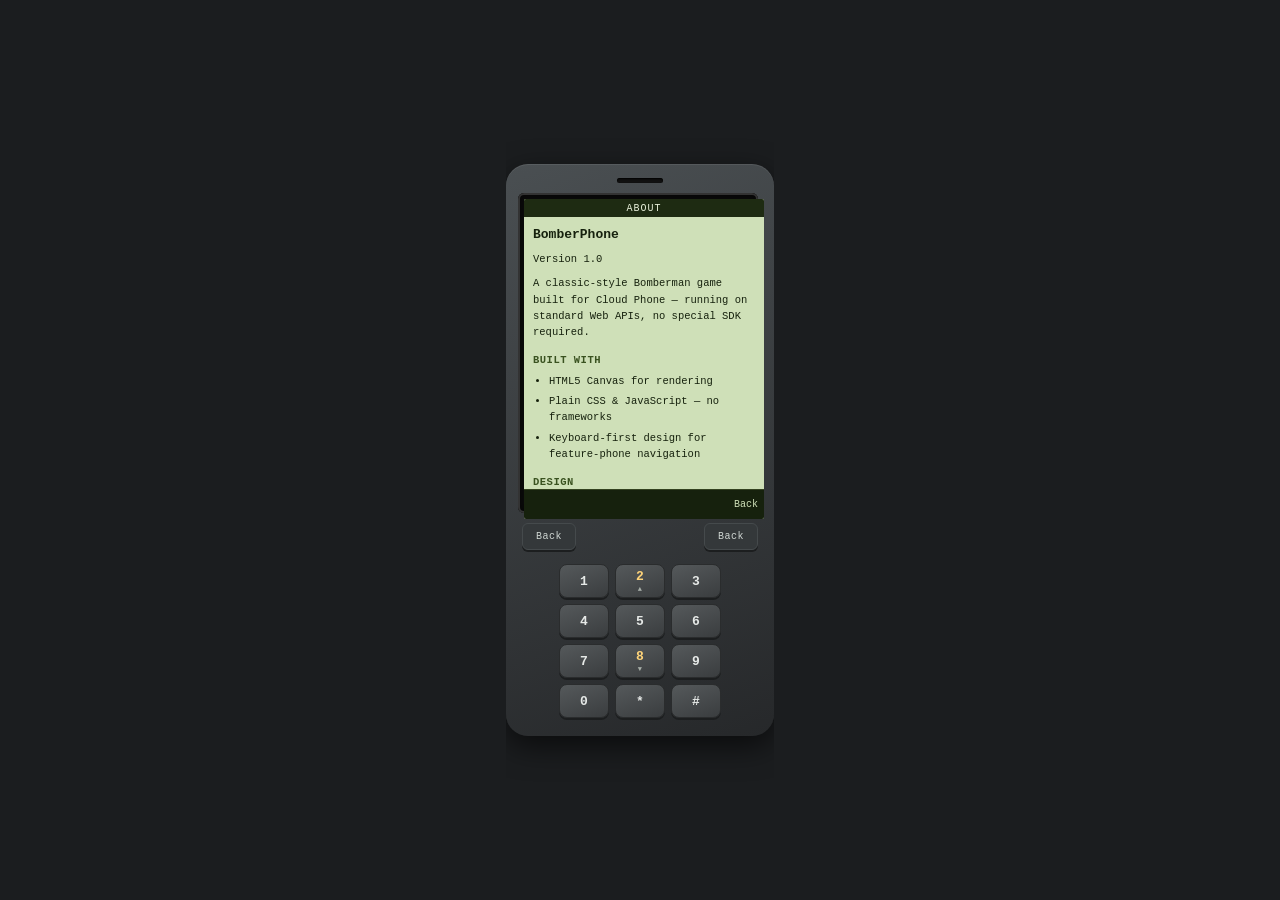
==== about.html @ 8c23ae84 "Add files via upload" ====
<!DOCTYPE html>
<html lang="en">
<head>
<meta charset="UTF-8">
<title>BomberPhone — About</title>
<link rel="stylesheet" href="style.css">
</head>
<body>
<div id="device">
  <div id="speaker"></div>
  <div id="screenWrap">
    <div class="phone-screen">
      <div class="status-bar">ABOUT</div>
      <div class="content" id="content">
        <h1>BomberPhone</h1>
        <p>Version 1.0</p>
        <p>A classic-style Bomberman game built for Cloud Phone — running on standard Web APIs, no special SDK required.</p>

        <h2>Built with</h2>
        <ul>
          <li>HTML5 Canvas for rendering</li>
          <li>Plain CSS &amp; JavaScript — no frameworks</li>
          <li>Keyboard-first design for feature-phone navigation</li>
        </ul>

        <h2>Design</h2>
        <p>Controls follow the T9 dpad convention (2/8/4/6 to move, 5 to fire, 0 to pause) with LSK/RSK softkey navigation, matching Cloud Phone's keyboard-driven UI.</p>

        <h2>Screen</h2>
        <p>Designed and tested for the smallest Cloud Phone resolution: 240×320.</p>

        <p class="foot">A Cloud Phone demo project</p>
      </div>
      <div class="softkey-bar">
        <span id="lskLabel"> </span>
        <span id="rskLabel">Back</span>
      </div>
    </div>
  </div>
  <div id="softkeys">
    <div class="sk" id="lskBtn">Back</div>
    <div class="sk" id="rskBtn">Back</div>
  </div>
  <div id="dpadArea">
    <div id="keypad">
      <div class="key" data-k="1">1</div>
      <div class="key hot" data-k="2">2<span class="sub">▲</span></div>
      <div class="key" data-k="3">3</div>
      <div class="key" data-k="4">4</div>
      <div class="key" data-k="5">5</div>
      <div class="key" data-k="6">6</div>
      <div class="key" data-k="7">7</div>
      <div class="key hot" data-k="8">8<span class="sub">▼</span></div>
      <div class="key" data-k="9">9</div>
      <div class="key" data-k="0">0</div>
      <div class="key" data-k="star">*</div>
      <div class="key" data-k="hash">#</div>
    </div>
  </div>
</div>
<script src="keypad.js"></script>
<script src="about.js"></script>
</body>
</html>
---- style.css ----
/* BomberPhone — shared Cloud Phone device chrome */
* { box-sizing: border-box; -webkit-tap-highlight-color: transparent; user-select: none; }
html, body {
  margin: 0; padding: 0; height: 100%;
  background: #1b1d1f;
  display: flex; align-items: center; justify-content: center;
  font-family: 'Courier New', monospace;
  touch-action: none;
  overflow: hidden;
}
#device {
  background: linear-gradient(160deg, #4a4f52, #26282a);
  border-radius: 22px;
  padding: 14px 12px 18px;
  box-shadow: 0 10px 30px rgba(0,0,0,.6), inset 0 1px 0 rgba(255,255,255,.08);
  width: 268px;
}
#speaker {
  width: 46px; height: 5px; border-radius: 3px; background: #111;
  margin: 0 auto 10px; box-shadow: inset 0 1px 2px #000;
}
#screenWrap {
  background: #0a0a0a;
  border-radius: 6px;
  padding: 6px;
  box-shadow: inset 0 0 0 2px #333, inset 0 0 8px rgba(0,0,0,.8);
  width: 240px;
  height: 320px;
}
canvas, .phone-screen {
  display: block;
  width: 240px; height: 320px;
  image-rendering: pixelated;
  background: #cfe0b8;
  border-radius: 2px;
}

/* HTML-based screen (used by help/about pages) */
.phone-screen {
  display: flex;
  flex-direction: column;
  background: #cfe0b8;
  color: #16210d;
  overflow: hidden;
}
.status-bar {
  height: 18px;
  background: #1e2b12;
  color: #e8f0da;
  font-size: 10px;
  display: flex;
  align-items: center;
  justify-content: center;
  letter-spacing: 1px;
  flex: 0 0 18px;
}
.content {
  flex: 1 1 auto;
  overflow-y: auto;
  padding: 8px 9px;
  font-size: 10.5px;
  line-height: 1.55;
}
.content h1 {
  font-size: 13px;
  margin: 0 0 6px;
  color: #16210d;
}
.content h2 {
  font-size: 10.5px;
  margin: 12px 0 4px;
  color: #3a5220;
  text-transform: uppercase;
  letter-spacing: .5px;
}
.content p { margin: 0 0 8px; }
.content ul { margin: 0 0 8px; padding-left: 16px; }
.content li { margin-bottom: 4px; }
.content .key-row {
  display: flex; justify-content: space-between;
  border-bottom: 1px dashed #9db07e;
  padding: 3px 0;
}
.content .key-row b { color: #3a5220; }
.content .foot {
  text-align: center;
  color: #5c6b4a;
  font-size: 9px;
  margin-top: 10px;
}

.softkey-bar {
  flex: 0 0 30px;
  background: #16210d;
  border-top: 1px solid #33421f;
  display: flex;
  align-items: center;
  justify-content: space-between;
  padding: 0 6px;
  font-size: 10px;
  color: #cfe0b8;
}

#softkeys {
  display: flex; justify-content: space-between;
  margin-top: 10px; padding: 0 4px;
}
.sk {
  background: #34383a; color: #cfd6d2; font-size: 10px; letter-spacing: .5px;
  padding: 7px 10px; border-radius: 6px; border: 1px solid #454a4c;
  cursor: pointer; min-width: 54px; text-align: center;
  box-shadow: 0 2px 0 #1c1e1f;
}
.sk:active { transform: translateY(1px); box-shadow: none; }

#dpadArea { display: flex; justify-content: center; margin-top: 14px; }
#keypad {
  display: grid;
  grid-template-columns: repeat(3, 50px);
  grid-template-rows: repeat(4, 34px);
  gap: 6px;
}
.key {
  background: linear-gradient(160deg, #55595b, #3a3d3f);
  border-radius: 8px;
  border: 1px solid #2a2c2d;
  color: #e6e9e7;
  display: flex; flex-direction: column; align-items: center; justify-content: center;
  font-size: 13px; font-weight: bold;
  cursor: pointer;
  box-shadow: 0 2px 0 #1c1e1f;
}
.key:active, .key.active { transform: translateY(1px); box-shadow: none; background: #6a6f71; }
.key .sub { font-size: 7px; font-weight: normal; color: #a8afa9; margin-top: 1px; letter-spacing: .5px; }
.key.hot { color: #ffd479; }
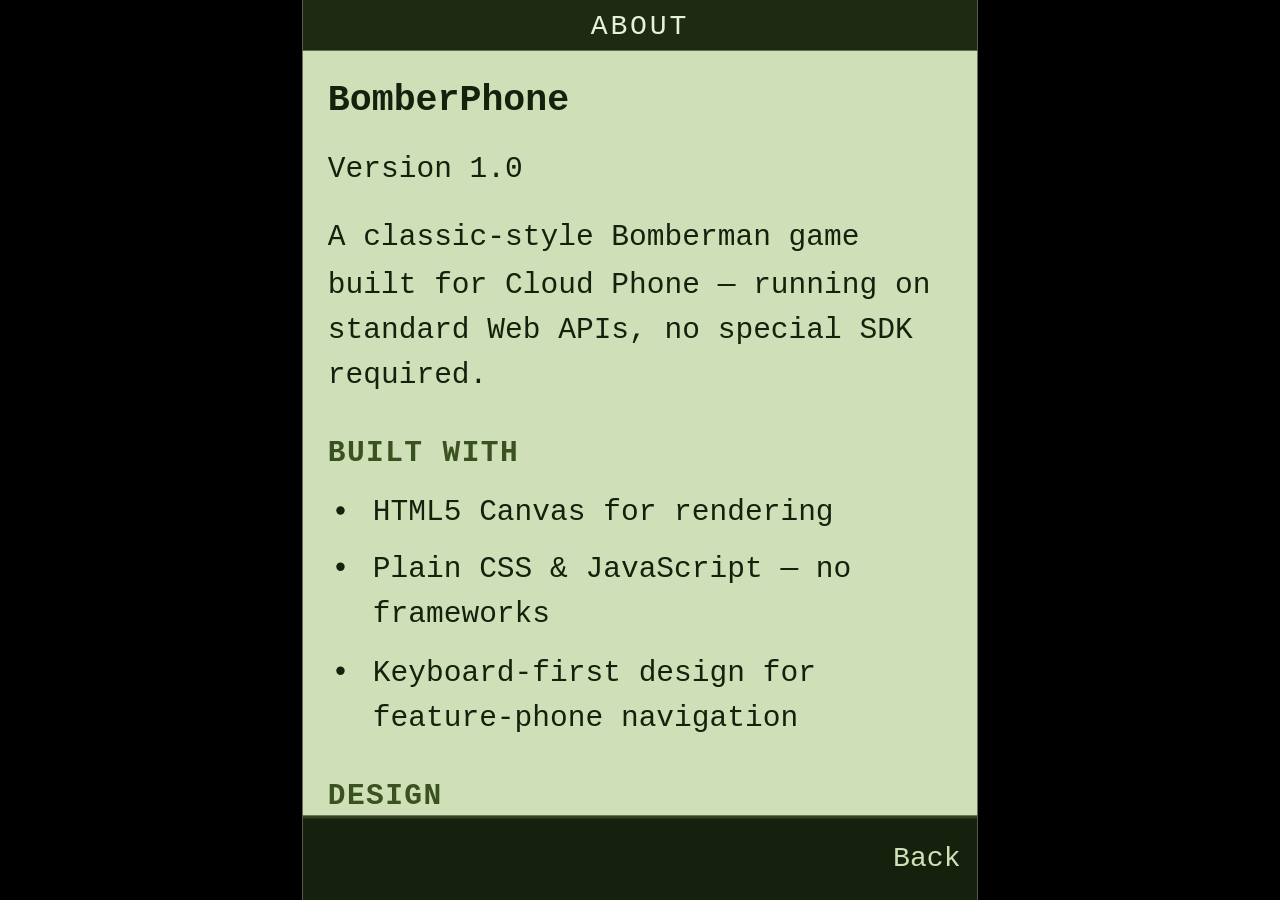
==== commit 94352a33: "Add files via upload" ====
--- a/about.html
+++ b/about.html
@@ -2,62 +2,42 @@
 <html lang="en">
 <head>
 <meta charset="UTF-8">
+<meta name="viewport" content="width=device-width, initial-scale=1, maximum-scale=1, user-scalable=no">
 <title>BomberPhone — About</title>
+<link rel="icon" type="image/png" href="icon.png">
 <link rel="stylesheet" href="style.css">
 </head>
 <body>
-<div id="device">
-  <div id="speaker"></div>
-  <div id="screenWrap">
-    <div class="phone-screen">
-      <div class="status-bar">ABOUT</div>
-      <div class="content" id="content">
-        <h1>BomberPhone</h1>
-        <p>Version 1.0</p>
-        <p>A classic-style Bomberman game built for Cloud Phone — running on standard Web APIs, no special SDK required.</p>
+<div id="screenWrap">
+  <div class="phone-screen">
+    <div class="status-bar">ABOUT</div>
+    <div class="content" id="content">
+      <h1>BomberPhone</h1>
+      <p>Version 1.0</p>
+      <p>A classic-style Bomberman game built for Cloud Phone — running on standard Web APIs, no special SDK required.</p>
 
-        <h2>Built with</h2>
-        <ul>
-          <li>HTML5 Canvas for rendering</li>
-          <li>Plain CSS &amp; JavaScript — no frameworks</li>
-          <li>Keyboard-first design for feature-phone navigation</li>
-        </ul>
+      <h2>Built with</h2>
+      <ul>
+        <li>HTML5 Canvas for rendering</li>
+        <li>Plain CSS &amp; JavaScript — no frameworks</li>
+        <li>Keyboard-first design for feature-phone navigation</li>
+      </ul>
 
-        <h2>Design</h2>
-        <p>Controls follow the T9 dpad convention (2/8/4/6 to move, 5 to fire, 0 to pause) with LSK/RSK softkey navigation, matching Cloud Phone's keyboard-driven UI.</p>
+      <h2>Design</h2>
+      <p>Controls follow the T9 dpad convention (2/8/4/6 to move, 5 to fire, 0 to pause) with LSK/RSK softkey navigation, matching Cloud Phone's keyboard-driven UI.</p>
 
-        <h2>Screen</h2>
-        <p>Designed and tested for the smallest Cloud Phone resolution: 240×320.</p>
+      <h2>Screen</h2>
+      <p>Designed and tested for the smallest Cloud Phone resolution: 240×320.</p>
 
-        <p class="foot">A Cloud Phone demo project</p>
-      </div>
-      <div class="softkey-bar">
-        <span id="lskLabel"> </span>
-        <span id="rskLabel">Back</span>
-      </div>
+      <p class="foot">A Cloud Phone demo project</p>
     </div>
-  </div>
-  <div id="softkeys">
-    <div class="sk" id="lskBtn">Back</div>
-    <div class="sk" id="rskBtn">Back</div>
-  </div>
-  <div id="dpadArea">
-    <div id="keypad">
-      <div class="key" data-k="1">1</div>
-      <div class="key hot" data-k="2">2<span class="sub">▲</span></div>
-      <div class="key" data-k="3">3</div>
-      <div class="key" data-k="4">4</div>
-      <div class="key" data-k="5">5</div>
-      <div class="key" data-k="6">6</div>
-      <div class="key" data-k="7">7</div>
-      <div class="key hot" data-k="8">8<span class="sub">▼</span></div>
-      <div class="key" data-k="9">9</div>
-      <div class="key" data-k="0">0</div>
-      <div class="key" data-k="star">*</div>
-      <div class="key" data-k="hash">#</div>
+    <div class="softkey-bar">
+      <span> </span>
+      <span>Back</span>
     </div>
   </div>
 </div>
+<script src="fit.js"></script>
 <script src="keypad.js"></script>
 <script src="about.js"></script>
 </body>
--- a/style.css
+++ b/style.css
@@ -1,42 +1,38 @@
-/* BomberPhone — shared Cloud Phone device chrome */
-* { box-sizing: border-box; -webkit-tap-highlight-color: transparent; user-select: none; }
+/* BomberPhone — full-screen 240x320 layout, scaled to fit the viewport */
+* { box-sizing: border-box; margin: 0; padding: 0; -webkit-tap-highlight-color: transparent; user-select: none; }
 html, body {
-  margin: 0; padding: 0; height: 100%;
-  background: #1b1d1f;
-  display: flex; align-items: center; justify-content: center;
+  width: 100%; height: 100%;
+  background: #000;
+  overflow: hidden;
+  touch-action: none;
   font-family: 'Courier New', monospace;
-  touch-action: none;
-  overflow: hidden;
 }
-#device {
-  background: linear-gradient(160deg, #4a4f52, #26282a);
-  border-radius: 22px;
-  padding: 14px 12px 18px;
-  box-shadow: 0 10px 30px rgba(0,0,0,.6), inset 0 1px 0 rgba(255,255,255,.08);
-  width: 268px;
-}
-#speaker {
-  width: 46px; height: 5px; border-radius: 3px; background: #111;
-  margin: 0 auto 10px; box-shadow: inset 0 1px 2px #000;
-}
+
+/* Fixed 240x320 logical screen, scaled up/down by fit.js to fill the
+   viewport while preserving the exact pixel layout the game was designed
+   at (crisp, letterboxed, never distorted). */
 #screenWrap {
-  background: #0a0a0a;
-  border-radius: 6px;
-  padding: 6px;
-  box-shadow: inset 0 0 0 2px #333, inset 0 0 8px rgba(0,0,0,.8);
+  position: absolute;
+  top: 50%;
+  left: 50%;
   width: 240px;
   height: 320px;
+  transform-origin: center center;
+  transform: translate(-50%, -50%);
 }
-canvas, .phone-screen {
-  display: block;
-  width: 240px; height: 320px;
+
+canvas {
+  width: 240px;
+  height: 320px;
   image-rendering: pixelated;
   background: #cfe0b8;
-  border-radius: 2px;
+  display: block;
 }
 
 /* HTML-based screen (used by help/about pages) */
 .phone-screen {
+  width: 240px;
+  height: 320px;
   display: flex;
   flex-direction: column;
   background: #cfe0b8;
@@ -100,36 +96,3 @@
   font-size: 10px;
   color: #cfe0b8;
 }
-
-#softkeys {
-  display: flex; justify-content: space-between;
-  margin-top: 10px; padding: 0 4px;
-}
-.sk {
-  background: #34383a; color: #cfd6d2; font-size: 10px; letter-spacing: .5px;
-  padding: 7px 10px; border-radius: 6px; border: 1px solid #454a4c;
-  cursor: pointer; min-width: 54px; text-align: center;
-  box-shadow: 0 2px 0 #1c1e1f;
-}
-.sk:active { transform: translateY(1px); box-shadow: none; }
-
-#dpadArea { display: flex; justify-content: center; margin-top: 14px; }
-#keypad {
-  display: grid;
-  grid-template-columns: repeat(3, 50px);
-  grid-template-rows: repeat(4, 34px);
-  gap: 6px;
-}
-.key {
-  background: linear-gradient(160deg, #55595b, #3a3d3f);
-  border-radius: 8px;
-  border: 1px solid #2a2c2d;
-  color: #e6e9e7;
-  display: flex; flex-direction: column; align-items: center; justify-content: center;
-  font-size: 13px; font-weight: bold;
-  cursor: pointer;
-  box-shadow: 0 2px 0 #1c1e1f;
-}
-.key:active, .key.active { transform: translateY(1px); box-shadow: none; background: #6a6f71; }
-.key .sub { font-size: 7px; font-weight: normal; color: #a8afa9; margin-top: 1px; letter-spacing: .5px; }
-.key.hot { color: #ffd479; }
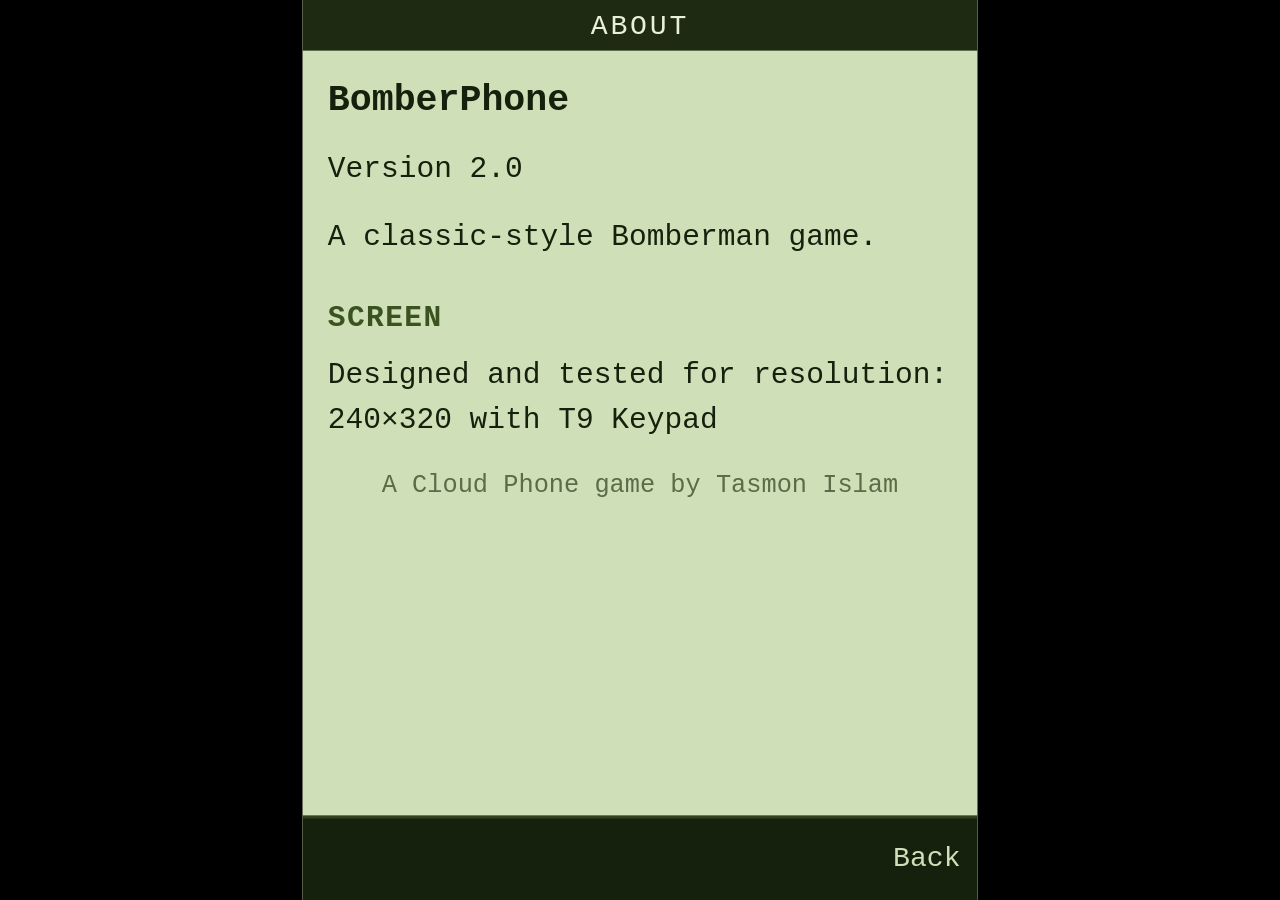
==== commit 1a42fbed: "Update About" ====
--- a/about.html
+++ b/about.html
@@ -13,23 +13,11 @@
     <div class="status-bar">ABOUT</div>
     <div class="content" id="content">
       <h1>BomberPhone</h1>
-      <p>Version 1.0</p>
-      <p>A classic-style Bomberman game built for Cloud Phone — running on standard Web APIs, no special SDK required.</p>
-
-      <h2>Built with</h2>
-      <ul>
-        <li>HTML5 Canvas for rendering</li>
-        <li>Plain CSS &amp; JavaScript — no frameworks</li>
-        <li>Keyboard-first design for feature-phone navigation</li>
-      </ul>
-
-      <h2>Design</h2>
-      <p>Controls follow the T9 dpad convention (2/8/4/6 to move, 5 to fire, 0 to pause) with LSK/RSK softkey navigation, matching Cloud Phone's keyboard-driven UI.</p>
-
+      <p>Version 2.0</p>
+      <p>A classic-style Bomberman game.</p>
       <h2>Screen</h2>
-      <p>Designed and tested for the smallest Cloud Phone resolution: 240×320.</p>
-
-      <p class="foot">A Cloud Phone demo project</p>
+      <p>Designed and tested for resolution: 240×320 with T9 Keypad</p>
+      <p class="foot">A Cloud Phone game by Tasmon Islam</p>
     </div>
     <div class="softkey-bar">
       <span> </span>
